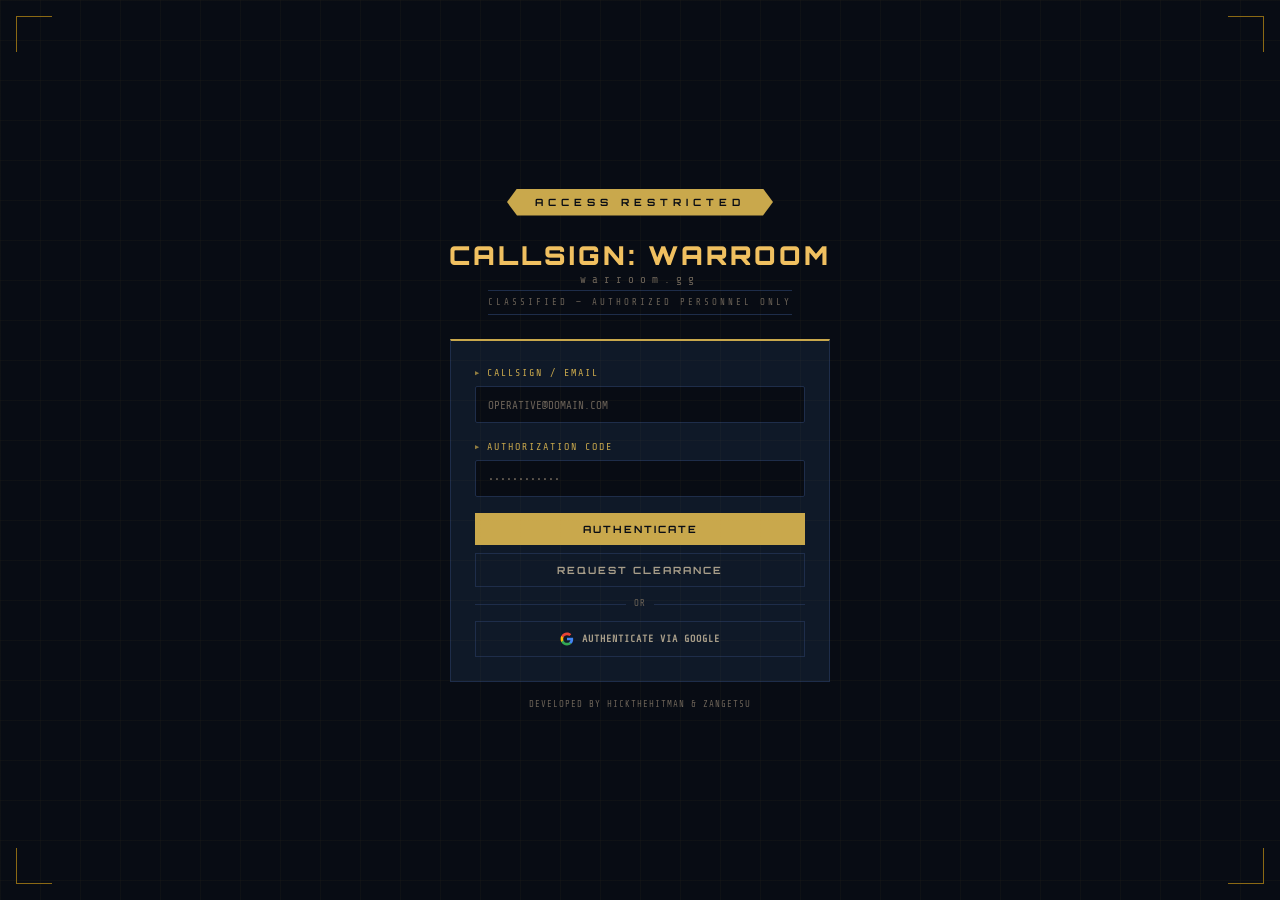
==== index.html @ 0e890ecb "Step 1 scaffold" ====
<!DOCTYPE html>
<html lang="en">
<head>
  <meta charset="UTF-8">
  <meta name="viewport" content="width=device-width, initial-scale=1.0">
  <title>CALLSIGN: WARROOM — Access Restricted</title>
  <meta name="description" content="MW4 community intel hub. Confirmed intel, leak tracker, field reports.">
  <link rel="stylesheet" href="css/base.css">
  <link rel="stylesheet" href="css/components.css">
  <link rel="stylesheet" href="css/layout.css">
</head>
<body>

<div class="login-screen">
  <div class="login-grid-bg"></div>
  <div class="login-scan"></div>
  <div class="login-corner tl"></div>
  <div class="login-corner tr"></div>
  <div class="login-corner bl"></div>
  <div class="login-corner br"></div>

  <div class="access-banner">ACCESS RESTRICTED</div>

  <div class="login-logo">
    CALLSIGN: WARROOM
    <span class="login-logo-sub">warroom.gg</span>
  </div>

  <div class="classified-tag">CLASSIFIED — AUTHORIZED PERSONNEL ONLY</div>

  <!-- ── Sign In Form ── -->
  <div class="login-box" id="form-signin">
    <div class="error-msg" id="signin-error"></div>

    <div class="field-group">
      <label class="field-label" for="signin-email">CALLSIGN / EMAIL</label>
      <input class="mil-input" type="email" id="signin-email"
             placeholder="OPERATIVE@DOMAIN.COM" autocomplete="email">
    </div>
    <div class="field-group">
      <label class="field-label" for="signin-password">AUTHORIZATION CODE</label>
      <input class="mil-input" type="password" id="signin-password"
             placeholder="••••••••••••" autocomplete="current-password">
    </div>

    <button class="btn btn-primary btn-full" id="btn-signin" onclick="handleSignIn()">
      AUTHENTICATE
    </button>

    <div style="margin-top: 8px;">
      <button class="btn btn-secondary btn-full" onclick="showForm('signup')">
        REQUEST CLEARANCE
      </button>
    </div>

    <div class="divider">OR</div>

    <button class="btn btn-secondary btn-full" id="btn-google" onclick="handleGoogleAuth()"
            style="font-family: var(--font-mono); font-size: 10px; letter-spacing: 1px; gap: 8px;">
      <svg width="14" height="14" viewBox="0 0 24 24" fill="none" aria-hidden="true">
        <path d="M22.56 12.25c0-.78-.07-1.53-.2-2.25H12v4.26h5.92c-.26 1.37-1.04 2.53-2.21 3.31v2.77h3.57c2.08-1.92 3.28-4.74 3.28-8.09z" fill="#4285F4"/>
        <path d="M12 23c2.97 0 5.46-.98 7.28-2.66l-3.57-2.77c-.98.66-2.23 1.06-3.71 1.06-2.86 0-5.29-1.93-6.16-4.53H2.18v2.84C3.99 20.53 7.7 23 12 23z" fill="#34A853"/>
        <path d="M5.84 14.09c-.22-.66-.35-1.36-.35-2.09s.13-1.43.35-2.09V7.07H2.18C1.43 8.55 1 10.22 1 12s.43 3.45 1.18 4.93l3.66-2.84z" fill="#FBBC05"/>
        <path d="M12 5.38c1.62 0 3.06.56 4.21 1.64l3.15-3.15C17.45 2.09 14.97 1 12 1 7.7 1 3.99 3.47 2.18 7.07l3.66 2.84c.87-2.6 3.3-4.53 6.16-4.53z" fill="#EA4335"/>
      </svg>
      AUTHENTICATE VIA GOOGLE
    </button>
  </div>

  <!-- ── Sign Up Form ── -->
  <div class="login-box hidden" id="form-signup">
    <div class="error-msg" id="signup-error"></div>

    <div class="field-group">
      <label class="field-label" for="signup-callsign">CHOOSE YOUR CALLSIGN</label>
      <input class="mil-input" type="text" id="signup-callsign"
             placeholder="E.G. GHOST_OPS" maxlength="24"
             pattern="[A-Za-z0-9_\-]+" autocomplete="off">
      <div style="font-family: var(--font-mono); font-size: 9px; color: var(--bone-dim);
                  margin-top: 5px; letter-spacing: 0.5px;">
        Letters, numbers, _ and - only. No spaces.
      </div>
    </div>
    <div class="field-group">
      <label class="field-label" for="signup-email">EMAIL</label>
      <input class="mil-input" type="email" id="signup-email"
             placeholder="OPERATIVE@DOMAIN.COM" autocomplete="email">
    </div>
    <div class="field-group">
      <label class="field-label" for="signup-password">AUTHORIZATION CODE</label>
      <input class="mil-input" type="password" id="signup-password"
             placeholder="MIN 8 CHARACTERS" autocomplete="new-password">
    </div>

    <button class="btn btn-primary btn-full" id="btn-signup" onclick="handleSignUp()">
      REQUEST CLEARANCE
    </button>
    <div style="margin-top: 8px;">
      <button class="btn btn-secondary btn-full" onclick="showForm('signin')">
        ← BACK TO AUTHENTICATE
      </button>
    </div>
  </div>

  <!-- ── Email confirmation message ── -->
  <div class="login-box hidden" id="form-confirm">
    <div style="text-align: center; padding: 0.5rem 0;">
      <div style="font-family: var(--font-mil); font-size: 11px; color: var(--olive-glow);
                  letter-spacing: 3px; margin-bottom: 0.75rem;">
        CLEARANCE REQUESTED
      </div>
      <div style="font-family: var(--font-mono); font-size: 11px; color: var(--bone-muted);
                  line-height: 1.6; letter-spacing: 0.5px;">
        Check your email to confirm your account.<br>
        Once confirmed, return to authenticate.
      </div>
      <button class="btn btn-secondary" style="margin-top: 1rem;" onclick="showForm('signin')">
        BACK TO AUTHENTICATE
      </button>
    </div>
  </div>

  <div class="login-footer">
    DEVELOPED BY HICKTHEHITMAN &amp; ZANGETSU
  </div>
</div>

<!-- Toast container -->
<div id="toast-container" aria-live="polite"></div>

<script src="js/config.js"></script>
<script src="js/xhr.js"></script>
<script src="js/auth.js"></script>

<script>
  // Redirect to dashboard if already logged in
  window.addEventListener('DOMContentLoaded', function () {
    const session = getSession();
    if (session && session.access_token) {
      window.location.href = '/dashboard.html';
    }
  });

  function showForm(name) {
    document.getElementById('form-signin').classList.add('hidden');
    document.getElementById('form-signup').classList.add('hidden');
    document.getElementById('form-confirm').classList.add('hidden');
    document.getElementById('form-' + name).classList.remove('hidden');
  }
</script>

</body>
</html>
---- css/base.css ----
/* css/base.css — WARROOM design system */

@import url('https://fonts.googleapis.com/css2?family=Orbitron:wght@400;600;700;900&family=Share+Tech+Mono&family=Barlow+Condensed:wght@300;400;500;600;700&display=swap');

*, *::before, *::after { box-sizing: border-box; margin: 0; padding: 0; }

:root {
  /* ── Brand colors ── */
  --gold:           #C9A84C;
  --gold-bright:    #F0C060;
  --gold-dim:       #8B6914;
  --gold-bg:        rgba(201, 168, 76, 0.08);
  --gold-border:    rgba(201, 168, 76, 0.25);

  --olive:          #4A5E2F;
  --olive-bright:   #6B8A3E;
  --olive-glow:     #8FAF52;
  --olive-bg:       rgba(107, 138, 62, 0.12);

  --red:            #CC2222;
  --red-bright:     #FF3333;
  --red-bg:         rgba(204, 34, 34, 0.1);
  --red-border:     rgba(204, 34, 34, 0.4);

  /* ── Backgrounds ── */
  --navy:           #080C14;
  --navy-mid:       #0D1420;
  --navy-surface:   #101828;
  --navy-card:      #0F1928;
  --navy-border:    #1E2D4A;
  --navy-border-dim:rgba(30, 45, 74, 0.5);

  /* ── Text ── */
  --bone:           #E8E0D0;
  --bone-muted:     #A89E8A;
  --bone-dim:       #6B6257;

  /* ── Typography ── */
  --font-mil:   'Orbitron', monospace;
  --font-mono:  'Share Tech Mono', monospace;
  --font-body:  'Barlow Condensed', sans-serif;

  /* ── Layout ── */
  --topbar-height: 48px;
  --max-width:     1100px;
  --radius-sm:     2px;
  --radius-md:     4px;
}

html, body {
  background: var(--navy);
  color: var(--bone);
  font-family: var(--font-body);
  font-size: 16px;
  line-height: 1.5;
  min-height: 100vh;
  -webkit-font-smoothing: antialiased;
}

a { color: var(--gold); text-decoration: none; }
a:hover { color: var(--gold-bright); }

/* ── Scrollbar ── */
::-webkit-scrollbar { width: 6px; }
::-webkit-scrollbar-track { background: var(--navy-mid); }
::-webkit-scrollbar-thumb { background: var(--navy-border); border-radius: 3px; }
::-webkit-scrollbar-thumb:hover { background: var(--gold-dim); }

/* ── Utility ── */
.sr-only {
  position: absolute; width: 1px; height: 1px;
  padding: 0; margin: -1px; overflow: hidden;
  clip: rect(0,0,0,0); border: 0;
}
.hidden { display: none !important; }
.text-gold    { color: var(--gold); }
.text-olive   { color: var(--olive-glow); }
.text-red     { color: var(--red-bright); }
.text-muted   { color: var(--bone-muted); }
.text-dim     { color: var(--bone-dim); }
.text-mono    { font-family: var(--font-mono); }
.text-mil     { font-family: var(--font-mil); }

/* ── Scan line animation (login bg) ── */
@keyframes scan {
  0%   { top: -2px; }
  100% { top: 100%; }
}
@keyframes blink {
  0%, 100% { opacity: 1; }
  50%       { opacity: 0.25; }
}
@keyframes fadeIn {
  from { opacity: 0; transform: translateY(4px); }
  to   { opacity: 1; transform: translateY(0); }
}

.animate-in { animation: fadeIn 0.3s ease forwards; }
.blink       { animation: blink 1.2s step-end infinite; }
---- css/components.css ----
/* css/components.css — WARROOM UI components */

/* ══════════════════════════════════════════
   BUTTONS
══════════════════════════════════════════ */

.btn {
  display: inline-flex;
  align-items: center;
  justify-content: center;
  gap: 6px;
  font-family: var(--font-mil);
  font-size: 10px;
  font-weight: 700;
  letter-spacing: 2px;
  padding: 10px 20px;
  border: none;
  cursor: pointer;
  transition: background 0.15s, color 0.15s, border-color 0.15s;
  text-decoration: none;
  white-space: nowrap;
}
.btn:disabled {
  opacity: 0.4;
  cursor: not-allowed;
}

.btn-primary {
  background: var(--gold);
  color: var(--navy);
}
.btn-primary:hover { background: var(--gold-bright); }

.btn-secondary {
  background: transparent;
  color: var(--bone-muted);
  border: 1px solid var(--navy-border);
}
.btn-secondary:hover { border-color: var(--gold); color: var(--gold); }

.btn-danger {
  background: transparent;
  color: var(--red);
  border: 1px solid var(--red-border);
}
.btn-danger:hover { background: var(--red-bg); }

.btn-ghost {
  background: transparent;
  color: var(--bone-dim);
  border: none;
  font-family: var(--font-mono);
  font-size: 9px;
  letter-spacing: 1px;
  padding: 6px 10px;
}
.btn-ghost:hover { color: var(--gold); }

.btn-full { width: 100%; }

/* ══════════════════════════════════════════
   INPUTS
══════════════════════════════════════════ */

.field-group { margin-bottom: 1rem; }

.field-label {
  display: flex;
  align-items: center;
  gap: 6px;
  font-family: var(--font-mono);
  font-size: 10px;
  color: var(--gold);
  letter-spacing: 2px;
  margin-bottom: 6px;
}
.field-label::before {
  content: '▶';
  font-size: 7px;
  opacity: 0.7;
}

.mil-input {
  width: 100%;
  background: var(--navy);
  border: 1px solid var(--navy-border);
  color: var(--bone);
  font-family: var(--font-mono);
  font-size: 13px;
  padding: 10px 12px;
  outline: none;
  border-radius: var(--radius-sm);
  transition: border-color 0.2s;
}
.mil-input:focus { border-color: var(--gold); }
.mil-input::placeholder { color: var(--bone-dim); font-size: 11px; }
.mil-input.error { border-color: var(--red); }

textarea.mil-input {
  resize: vertical;
  min-height: 80px;
  line-height: 1.5;
}

/* ══════════════════════════════════════════
   CARDS
══════════════════════════════════════════ */

.card {
  background: var(--navy-card);
  border: 1px solid var(--navy-border);
  padding: 1rem 1.25rem;
}
.card-top { border-top: 2px solid var(--gold); }
.card-top-red { border-top: 2px solid var(--red); }
.card-top-olive { border-top: 2px solid var(--olive-bright); }

.card-header {
  display: flex;
  align-items: center;
  justify-content: space-between;
  margin-bottom: 0.75rem;
  padding-bottom: 8px;
  border-bottom: 1px solid var(--navy-border);
}

.card-title {
  display: flex;
  align-items: center;
  gap: 6px;
  font-family: var(--font-mono);
  font-size: 10px;
  color: var(--gold);
  letter-spacing: 2px;
}
.card-title::before { content: '//'; opacity: 0.4; }

/* ══════════════════════════════════════════
   BADGES
══════════════════════════════════════════ */

.badge {
  display: inline-block;
  font-family: var(--font-mono);
  font-size: 8px;
  font-weight: 600;
  letter-spacing: 1px;
  padding: 2px 7px;
  border: 1px solid;
  white-space: nowrap;
}

.badge-confirmed {
  color: var(--gold);
  border-color: var(--gold-dim);
  background: var(--gold-bg);
}
.badge-unconfirmed {
  color: var(--olive-glow);
  border-color: var(--olive);
  background: var(--olive-bg);
}
.badge-debunked {
  color: var(--bone-dim);
  border-color: rgba(107, 98, 87, 0.3);
  background: transparent;
  text-decoration: line-through;
}
.badge-urgent {
  color: var(--red-bright);
  border-color: var(--red-border);
  background: var(--red-bg);
}
.badge-command {
  color: var(--gold);
  border-color: var(--gold-dim);
  background: var(--gold-bg);
}
.badge-operative {
  color: var(--bone-dim);
  border-color: var(--navy-border);
  background: transparent;
}

/* ══════════════════════════════════════════
   STATUS DOTS
══════════════════════════════════════════ */

.dot {
  display: inline-block;
  width: 6px;
  height: 6px;
  border-radius: 50%;
  flex-shrink: 0;
}
.dot-gold  { background: var(--gold); }
.dot-olive { background: var(--olive-glow); }
.dot-red   { background: var(--red); animation: blink 1.2s step-end infinite; }
.dot-dim   { background: var(--bone-dim); }

/* ══════════════════════════════════════════
   DIVIDER
══════════════════════════════════════════ */

.divider {
  display: flex;
  align-items: center;
  gap: 8px;
  margin: 10px 0;
  color: var(--bone-dim);
  font-family: var(--font-mono);
  font-size: 9px;
  letter-spacing: 1px;
}
.divider::before, .divider::after {
  content: '';
  flex: 1;
  height: 1px;
  background: var(--navy-border);
}

/* ══════════════════════════════════════════
   SECTION LABEL (between sections in a card)
══════════════════════════════════════════ */

.section-label {
  display: flex;
  align-items: center;
  gap: 8px;
  font-family: var(--font-mono);
  font-size: 9px;
  color: var(--bone-dim);
  letter-spacing: 3px;
  padding: 6px 0 4px;
  border-bottom: 1px solid var(--navy-border);
  margin-bottom: 0.75rem;
}
.section-label::after {
  content: '';
  flex: 1;
  height: 1px;
  background: var(--navy-border);
}

/* ══════════════════════════════════════════
   ALERT BANNER
══════════════════════════════════════════ */

.alert-banner {
  display: flex;
  align-items: center;
  gap: 10px;
  background: var(--red-bg);
  border: 1px solid var(--red-border);
  border-left: 3px solid var(--red);
  padding: 8px 12px;
  margin-bottom: 1rem;
}
.alert-tag {
  font-family: var(--font-mil);
  font-size: 9px;
  font-weight: 700;
  color: var(--red-bright);
  letter-spacing: 2px;
  white-space: nowrap;
}
.alert-text {
  font-family: var(--font-mono);
  font-size: 11px;
  color: var(--bone);
}

/* ══════════════════════════════════════════
   TOAST NOTIFICATIONS
══════════════════════════════════════════ */

#toast-container {
  position: fixed;
  bottom: 20px;
  right: 20px;
  z-index: 9999;
  display: flex;
  flex-direction: column;
  gap: 8px;
}
.toast {
  background: var(--navy-card);
  border: 1px solid var(--navy-border);
  border-left: 3px solid var(--gold);
  padding: 10px 16px;
  font-family: var(--font-mono);
  font-size: 11px;
  color: var(--bone);
  min-width: 260px;
  animation: fadeIn 0.2s ease forwards;
}
.toast.toast-error { border-left-color: var(--red); }
.toast.toast-success { border-left-color: var(--olive-glow); }

/* ══════════════════════════════════════════
   VOTE BAR
══════════════════════════════════════════ */

.vote-bar-wrap { flex: 1; max-width: 140px; }
.vote-bar-labels {
  display: flex;
  justify-content: space-between;
  font-family: var(--font-mono);
  font-size: 9px;
  color: var(--bone-dim);
  margin-bottom: 3px;
}
.vote-bar {
  height: 4px;
  background: var(--navy-border);
  overflow: hidden;
}
.vote-bar-fill {
  height: 100%;
  background: var(--gold);
  transition: width 0.5s ease;
}

/* ══════════════════════════════════════════
   LOADING SPINNER
══════════════════════════════════════════ */

@keyframes spin { to { transform: rotate(360deg); } }

.spinner {
  display: inline-block;
  width: 14px;
  height: 14px;
  border: 2px solid var(--navy-border);
  border-top-color: var(--gold);
  border-radius: 50%;
  animation: spin 0.7s linear infinite;
}

/* ══════════════════════════════════════════
   MODAL
══════════════════════════════════════════ */

.modal-overlay {
  position: fixed;
  inset: 0;
  background: rgba(8, 12, 20, 0.85);
  z-index: 1000;
  display: flex;
  align-items: center;
  justify-content: center;
  padding: 1rem;
}
.modal {
  background: var(--navy-card);
  border: 1px solid var(--navy-border);
  border-top: 2px solid var(--gold);
  padding: 1.5rem;
  width: 100%;
  max-width: 480px;
  animation: fadeIn 0.2s ease forwards;
}
.modal-title {
  font-family: var(--font-mil);
  font-size: 12px;
  font-weight: 700;
  color: var(--gold);
  letter-spacing: 2px;
  margin-bottom: 1rem;
  padding-bottom: 8px;
  border-bottom: 1px solid var(--navy-border);
}
.modal-actions {
  display: flex;
  gap: 8px;
  justify-content: flex-end;
  margin-top: 1rem;
}
---- css/layout.css ----
/* css/layout.css — WARROOM app layout */

/* ══════════════════════════════════════════
   LOGIN SCREEN
══════════════════════════════════════════ */

.login-screen {
  position: relative;
  min-height: 100vh;
  display: flex;
  flex-direction: column;
  align-items: center;
  justify-content: center;
  padding: 2rem 1rem;
  overflow: hidden;
}

.login-grid-bg {
  position: absolute;
  inset: 0;
  background-image:
    linear-gradient(rgba(201,168,76,0.035) 1px, transparent 1px),
    linear-gradient(90deg, rgba(201,168,76,0.035) 1px, transparent 1px);
  background-size: 40px 40px;
  pointer-events: none;
}

.login-scan {
  position: absolute;
  top: -2px;
  left: 0;
  right: 0;
  height: 2px;
  background: linear-gradient(90deg, transparent, rgba(201,168,76,0.5), transparent);
  animation: scan 4s linear infinite;
  pointer-events: none;
}

.login-corner {
  position: absolute;
  width: 36px;
  height: 36px;
  border-color: var(--gold-dim);
  border-style: solid;
}
.login-corner.tl { top: 16px; left: 16px; border-width: 1px 0 0 1px; }
.login-corner.tr { top: 16px; right: 16px; border-width: 1px 1px 0 0; }
.login-corner.bl { bottom: 16px; left: 16px; border-width: 0 0 1px 1px; }
.login-corner.br { bottom: 16px; right: 16px; border-width: 0 1px 1px 0; }

.access-banner {
  background: var(--gold);
  color: var(--navy);
  font-family: var(--font-mil);
  font-size: 10px;
  font-weight: 700;
  letter-spacing: 5px;
  padding: 6px 28px;
  text-align: center;
  margin-bottom: 1.5rem;
  clip-path: polygon(10px 0, calc(100% - 10px) 0, 100% 50%, calc(100% - 10px) 100%, 10px 100%, 0 50%);
}

.login-logo {
  font-family: var(--font-mil);
  font-size: 26px;
  font-weight: 900;
  color: var(--gold-bright);
  letter-spacing: 3px;
  text-align: center;
  line-height: 1.2;
  margin-bottom: 4px;
}
.login-logo-sub {
  display: block;
  font-family: var(--font-mono);
  font-size: 11px;
  color: var(--bone-dim);
  letter-spacing: 6px;
  font-weight: 400;
  text-align: center;
  margin-top: 2px;
}

.classified-tag {
  font-family: var(--font-mono);
  font-size: 9px;
  color: var(--bone-dim);
  letter-spacing: 3px;
  text-align: center;
  padding: 5px 0;
  border-top: 1px solid var(--navy-border);
  border-bottom: 1px solid var(--navy-border);
  margin-bottom: 1.5rem;
}

.login-box {
  width: 100%;
  max-width: 380px;
  background: var(--navy-card);
  border: 1px solid var(--navy-border);
  border-top: 2px solid var(--gold);
  padding: 1.5rem;
}

.error-msg {
  font-family: var(--font-mono);
  font-size: 10px;
  color: var(--red-bright);
  letter-spacing: 1px;
  margin-bottom: 10px;
  padding: 6px 8px;
  background: var(--red-bg);
  border: 1px solid var(--red-border);
  display: none;
}
.error-msg.visible { display: block; }

.login-footer {
  margin-top: 1rem;
  font-family: var(--font-mono);
  font-size: 9px;
  color: var(--bone-dim);
  letter-spacing: 1px;
  text-align: center;
}

/* ══════════════════════════════════════════
   TOPBAR
══════════════════════════════════════════ */

.topbar {
  position: sticky;
  top: 0;
  z-index: 100;
  height: var(--topbar-height);
  background: var(--navy-mid);
  border-bottom: 1px solid var(--navy-border);
  display: flex;
  align-items: center;
  padding: 0 1rem;
  gap: 1rem;
}

.topbar-logo { flex-shrink: 0; }
.topbar-logo-name {
  font-family: var(--font-mil);
  font-size: 13px;
  font-weight: 900;
  color: var(--gold);
  letter-spacing: 2px;
  line-height: 1;
}
.topbar-logo-sub {
  font-family: var(--font-mono);
  font-size: 8px;
  color: var(--bone-dim);
  letter-spacing: 3px;
}

.topbar-nav {
  flex: 1;
  display: flex;
  gap: 2px;
  overflow-x: auto;
}

.nav-tab {
  background: transparent;
  border: none;
  border-bottom: 2px solid transparent;
  color: var(--bone-dim);
  font-family: var(--font-mono);
  font-size: 9px;
  letter-spacing: 1px;
  padding: 6px 10px;
  cursor: pointer;
  white-space: nowrap;
  transition: color 0.15s, border-color 0.15s;
}
.nav-tab:hover { color: var(--bone); }
.nav-tab.active { color: var(--gold); border-bottom-color: var(--gold); }

.topbar-right {
  flex-shrink: 0;
  display: flex;
  align-items: center;
  gap: 8px;
}

.callsign-badge {
  font-family: var(--font-mono);
  font-size: 9px;
  color: var(--gold);
  letter-spacing: 1px;
  padding: 3px 8px;
  border: 1px solid var(--gold-dim);
  background: var(--gold-bg);
}

/* ══════════════════════════════════════════
   MAIN CONTENT AREA
══════════════════════════════════════════ */

.app-main {
  padding: 1rem;
  max-width: var(--max-width);
  margin: 0 auto;
}

.page { display: none; }
.page.active { display: block; }

/* ══════════════════════════════════════════
   GRIDS
══════════════════════════════════════════ */

.grid-2 {
  display: grid;
  grid-template-columns: 1fr 1fr;
  gap: 1rem;
}
.grid-3 {
  display: grid;
  grid-template-columns: 1fr 1fr 1fr;
  gap: 1rem;
}
.grid-2-1 {
  display: grid;
  grid-template-columns: 2fr 1fr;
  gap: 1rem;
}

@media (max-width: 700px) {
  .grid-2, .grid-3, .grid-2-1 {
    grid-template-columns: 1fr;
  }
}

/* ══════════════════════════════════════════
   DEPLOYMENT BANNER (countdown)
══════════════════════════════════════════ */

.deployment-banner {
  background: var(--navy-card);
  border: 1px solid var(--navy-border);
  border-top: 2px solid var(--gold);
  padding: 1rem 1.25rem;
  margin-bottom: 1rem;
  display: flex;
  align-items: center;
  justify-content: space-between;
  gap: 1rem;
  flex-wrap: wrap;
}
.deploy-label {
  font-family: var(--font-mono);
  font-size: 9px;
  color: var(--bone-dim);
  letter-spacing: 2px;
  margin-bottom: 3px;
}
.deploy-title {
  font-family: var(--font-mil);
  font-size: 13px;
  font-weight: 700;
  color: var(--gold);
  letter-spacing: 2px;
}

.countdown { display: flex; gap: 6px; }
.cd-block {
  text-align: center;
  min-width: 50px;
  background: var(--navy);
  border: 1px solid var(--navy-border);
  padding: 5px 8px;
}
.cd-num {
  font-family: var(--font-mil);
  font-size: 20px;
  font-weight: 900;
  color: var(--gold-bright);
  line-height: 1;
  display: block;
}
.cd-label {
  font-family: var(--font-mono);
  font-size: 7px;
  color: var(--bone-dim);
  letter-spacing: 1px;
  margin-top: 2px;
  display: block;
}

/* ══════════════════════════════════════════
   PHASE STRIP
══════════════════════════════════════════ */

.phase-strip {
  display: flex;
  gap: 8px;
  align-items: center;
  margin-top: 1rem;
  flex-wrap: wrap;
}
.phase-badge {
  font-family: var(--font-mono);
  font-size: 8px;
  letter-spacing: 1px;
  padding: 2px 10px;
  border: 1px solid;
}
.phase-active {
  color: var(--olive-glow);
  border-color: var(--olive);
  background: var(--olive-bg);
}
.phase-locked {
  color: var(--bone-dim);
  border-color: var(--navy-border);
  background: transparent;
}
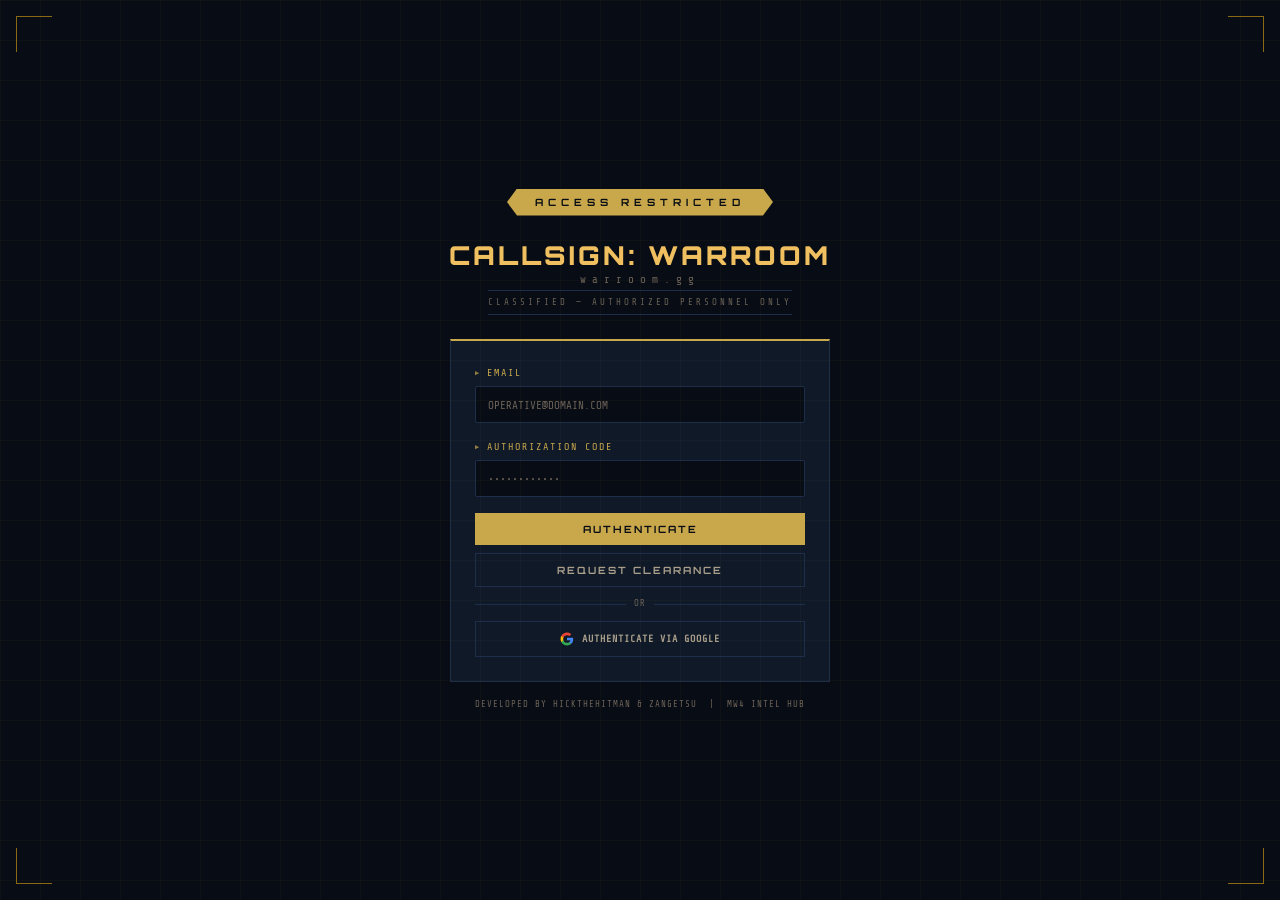
==== commit 1768967c: "Step 2 auth system + dossier" ====
--- a/index.html
+++ b/index.html
@@ -28,25 +28,25 @@
 
   <div class="classified-tag">CLASSIFIED — AUTHORIZED PERSONNEL ONLY</div>
 
-  <!-- ── Sign In Form ── -->
+  <!-- ── Sign In ── -->
   <div class="login-box" id="form-signin">
     <div class="error-msg" id="signin-error"></div>
 
     <div class="field-group">
-      <label class="field-label" for="signin-email">CALLSIGN / EMAIL</label>
+      <label class="field-label" for="signin-email">EMAIL</label>
       <input class="mil-input" type="email" id="signin-email"
              placeholder="OPERATIVE@DOMAIN.COM" autocomplete="email">
     </div>
     <div class="field-group">
       <label class="field-label" for="signin-password">AUTHORIZATION CODE</label>
       <input class="mil-input" type="password" id="signin-password"
-             placeholder="••••••••••••" autocomplete="current-password">
+             placeholder="••••••••••••" autocomplete="current-password"
+             onkeydown="if(event.key==='Enter') handleSignIn()">
     </div>
 
     <button class="btn btn-primary btn-full" id="btn-signin" onclick="handleSignIn()">
       AUTHENTICATE
     </button>
-
     <div style="margin-top: 8px;">
       <button class="btn btn-secondary btn-full" onclick="showForm('signup')">
         REQUEST CLEARANCE
@@ -55,8 +55,8 @@
 
     <div class="divider">OR</div>
 
-    <button class="btn btn-secondary btn-full" id="btn-google" onclick="handleGoogleAuth()"
-            style="font-family: var(--font-mono); font-size: 10px; letter-spacing: 1px; gap: 8px;">
+    <button class="btn btn-secondary btn-full" onclick="handleGoogleAuth()"
+            style="font-family:var(--font-mono);font-size:10px;letter-spacing:1px;gap:8px;">
       <svg width="14" height="14" viewBox="0 0 24 24" fill="none" aria-hidden="true">
         <path d="M22.56 12.25c0-.78-.07-1.53-.2-2.25H12v4.26h5.92c-.26 1.37-1.04 2.53-2.21 3.31v2.77h3.57c2.08-1.92 3.28-4.74 3.28-8.09z" fill="#4285F4"/>
         <path d="M12 23c2.97 0 5.46-.98 7.28-2.66l-3.57-2.77c-.98.66-2.23 1.06-3.71 1.06-2.86 0-5.29-1.93-6.16-4.53H2.18v2.84C3.99 20.53 7.7 23 12 23z" fill="#34A853"/>
@@ -67,18 +67,17 @@
     </button>
   </div>
 
-  <!-- ── Sign Up Form ── -->
+  <!-- ── Sign Up ── -->
   <div class="login-box hidden" id="form-signup">
     <div class="error-msg" id="signup-error"></div>
 
     <div class="field-group">
       <label class="field-label" for="signup-callsign">CHOOSE YOUR CALLSIGN</label>
       <input class="mil-input" type="text" id="signup-callsign"
-             placeholder="E.G. GHOST_OPS" maxlength="24"
-             pattern="[A-Za-z0-9_\-]+" autocomplete="off">
-      <div style="font-family: var(--font-mono); font-size: 9px; color: var(--bone-dim);
-                  margin-top: 5px; letter-spacing: 0.5px;">
-        Letters, numbers, _ and - only. No spaces.
+             placeholder="E.G. GHOST_OPS" maxlength="24" autocomplete="off"
+             oninput="this.value=this.value.toUpperCase().replace(/[^A-Z0-9_\-]/g,'')">
+      <div style="font-family:var(--font-mono);font-size:9px;color:var(--bone-dim);margin-top:5px;">
+        LETTERS, NUMBERS, _ AND - ONLY. 3–24 CHARACTERS.
       </div>
     </div>
     <div class="field-group">
@@ -90,50 +89,49 @@
       <label class="field-label" for="signup-password">AUTHORIZATION CODE</label>
       <input class="mil-input" type="password" id="signup-password"
              placeholder="MIN 8 CHARACTERS" autocomplete="new-password">
+      <div id="pw-strength" style="margin-top:5px;height:3px;background:var(--navy-border);"></div>
     </div>
 
     <button class="btn btn-primary btn-full" id="btn-signup" onclick="handleSignUp()">
       REQUEST CLEARANCE
     </button>
-    <div style="margin-top: 8px;">
+    <div style="margin-top:8px;">
       <button class="btn btn-secondary btn-full" onclick="showForm('signin')">
         ← BACK TO AUTHENTICATE
       </button>
     </div>
   </div>
 
-  <!-- ── Email confirmation message ── -->
+  <!-- ── Email confirmation ── -->
   <div class="login-box hidden" id="form-confirm">
-    <div style="text-align: center; padding: 0.5rem 0;">
-      <div style="font-family: var(--font-mil); font-size: 11px; color: var(--olive-glow);
-                  letter-spacing: 3px; margin-bottom: 0.75rem;">
+    <div style="text-align:center;padding:0.5rem 0;">
+      <div style="font-family:var(--font-mil);font-size:11px;color:var(--olive-glow);
+                  letter-spacing:3px;margin-bottom:0.75rem;">
         CLEARANCE REQUESTED
       </div>
-      <div style="font-family: var(--font-mono); font-size: 11px; color: var(--bone-muted);
-                  line-height: 1.6; letter-spacing: 0.5px;">
+      <div style="font-family:var(--font-mono);font-size:11px;color:var(--bone-muted);
+                  line-height:1.7;letter-spacing:0.5px;">
         Check your email to confirm your account.<br>
-        Once confirmed, return to authenticate.
+        Once confirmed, return here to authenticate.
       </div>
-      <button class="btn btn-secondary" style="margin-top: 1rem;" onclick="showForm('signin')">
+      <button class="btn btn-secondary" style="margin-top:1rem;" onclick="showForm('signin')">
         BACK TO AUTHENTICATE
       </button>
     </div>
   </div>
 
   <div class="login-footer">
-    DEVELOPED BY HICKTHEHITMAN &amp; ZANGETSU
+    DEVELOPED BY HICKTHEHITMAN &amp; ZANGETSU &nbsp;|&nbsp; MW4 INTEL HUB
   </div>
 </div>
 
-<!-- Toast container -->
 <div id="toast-container" aria-live="polite"></div>
 
 <script src="js/config.js"></script>
 <script src="js/xhr.js"></script>
 <script src="js/auth.js"></script>
-
 <script>
-  // Redirect to dashboard if already logged in
+  // Redirect if already logged in
   window.addEventListener('DOMContentLoaded', function () {
     const session = getSession();
     if (session && session.access_token) {
@@ -141,13 +139,21 @@
     }
   });
 
-  function showForm(name) {
-    document.getElementById('form-signin').classList.add('hidden');
-    document.getElementById('form-signup').classList.add('hidden');
-    document.getElementById('form-confirm').classList.add('hidden');
-    document.getElementById('form-' + name).classList.remove('hidden');
-  }
+  // Password strength indicator
+  document.addEventListener('DOMContentLoaded', function () {
+    const pwInput = document.getElementById('signup-password');
+    const bar     = document.getElementById('pw-strength');
+    if (!pwInput || !bar) return;
+    pwInput.addEventListener('input', function () {
+      const len = pwInput.value.length;
+      const colors = ['var(--red)', 'var(--red)', 'var(--gold)', 'var(--olive-glow)'];
+      const widths = ['0%', '33%', '66%', '100%'];
+      const level = len === 0 ? 0 : len < 8 ? 1 : len < 12 ? 2 : 3;
+      bar.style.background = colors[level];
+      bar.style.width = widths[level];
+      bar.style.transition = 'width 0.3s, background 0.3s';
+    });
+  });
 </script>
-
 </body>
 </html>
--- a/css/components.css
+++ b/css/components.css
@@ -376,3 +376,43 @@
   justify-content: flex-end;
   margin-top: 1rem;
 }
+
+/* ══════════════════════════════════════════
+   DOSSIER PAGE
+══════════════════════════════════════════ */
+
+.dossier-stat {
+  flex: 1;
+  min-width: 80px;
+  background: var(--navy);
+  border: 1px solid var(--navy-border);
+  padding: 10px 12px;
+  text-align: center;
+}
+.dossier-stat-num {
+  font-family: var(--font-mil);
+  font-size: 22px;
+  font-weight: 900;
+  color: var(--gold-bright);
+  line-height: 1;
+  margin-bottom: 4px;
+}
+.dossier-stat-label {
+  font-family: var(--font-mono);
+  font-size: 8px;
+  color: var(--bone-dim);
+  letter-spacing: 1px;
+}
+
+.dossier-clearance-item {
+  display: flex;
+  align-items: center;
+  gap: 10px;
+  padding: 7px 0;
+  border-bottom: 1px solid var(--navy-border-dim);
+  font-family: var(--font-mono);
+  font-size: 10px;
+  color: var(--bone-muted);
+  letter-spacing: 1px;
+}
+.dossier-clearance-item:last-child { border-bottom: none; }
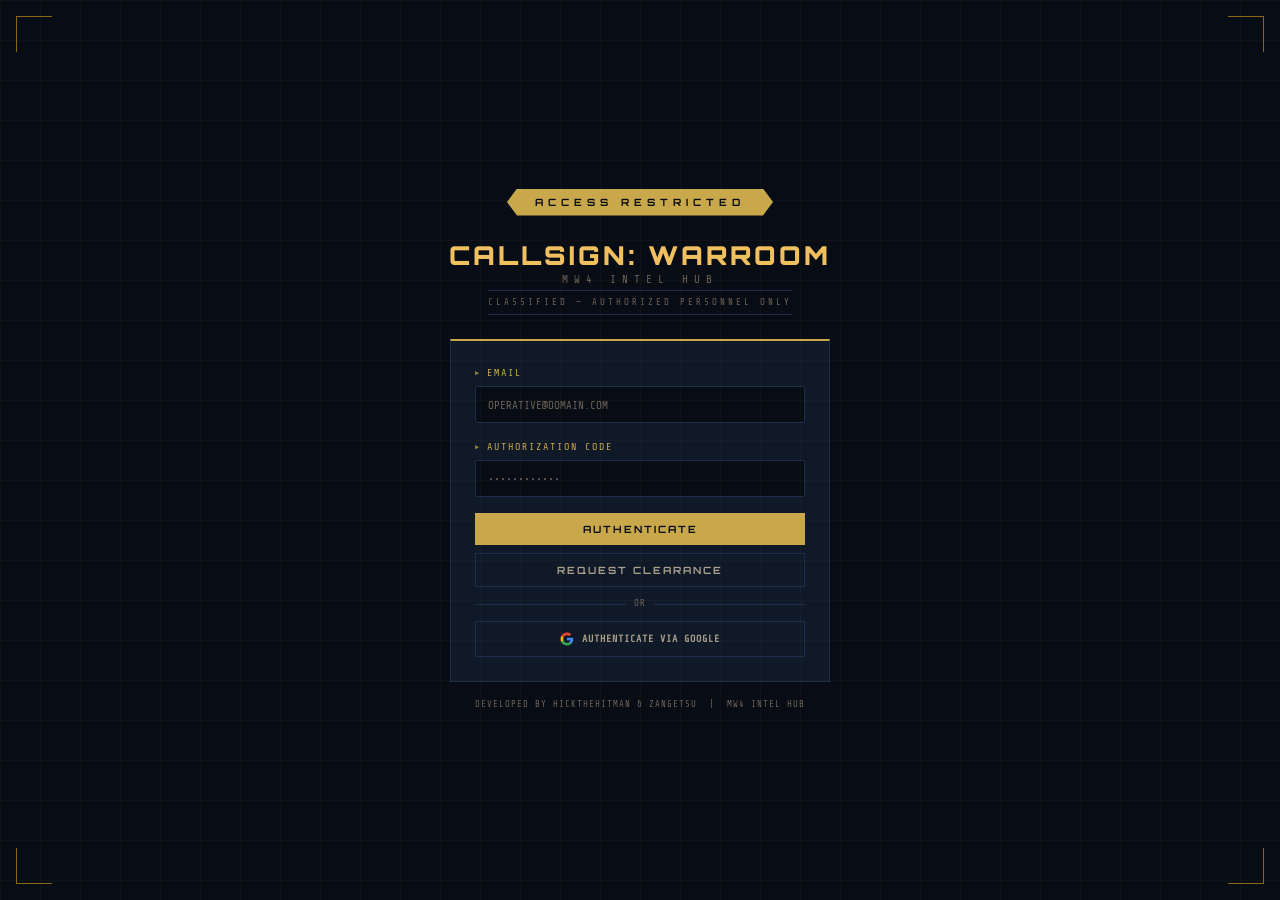
==== commit ee597806: "Add OG/Twitter meta tags and remove warroom.gg reference Co-Authored-By: Claude Sonnet 4.6 <noreply@" ====
--- a/index.html
+++ b/index.html
@@ -3,8 +3,21 @@
 <head>
   <meta charset="UTF-8">
   <meta name="viewport" content="width=device-width, initial-scale=1.0">
-  <title>CALLSIGN: WARROOM — Access Restricted</title>
-  <meta name="description" content="MW4 community intel hub. Confirmed intel, leak tracker, field reports.">
+  <title>WARROOM — MW4 Intel Hub</title>
+  <meta name="description" content="WARROOM is the community intel hub for Modern Warfare 4. Confirmed intel, leak tracker, weapons database, field reports, and more.">
+  <link rel="canonical" href="https://warroom-inky.vercel.app">
+
+  <!-- Open Graph -->
+  <meta property="og:type"        content="website">
+  <meta property="og:url"         content="https://warroom-inky.vercel.app">
+  <meta property="og:site_name"   content="WARROOM">
+  <meta property="og:title"       content="WARROOM — MW4 Intel Hub">
+  <meta property="og:description" content="The community intel hub for Modern Warfare 4. Confirmed intel, leak tracker, weapons database, field reports, and more.">
+
+  <!-- Twitter Card -->
+  <meta name="twitter:card"        content="summary">
+  <meta name="twitter:title"       content="WARROOM — MW4 Intel Hub">
+  <meta name="twitter:description" content="The community intel hub for Modern Warfare 4. Confirmed intel, leak tracker, weapons database, field reports, and more.">
   <link rel="stylesheet" href="css/base.css">
   <link rel="stylesheet" href="css/components.css">
   <link rel="stylesheet" href="css/layout.css">
@@ -23,7 +36,7 @@
 
   <div class="login-logo">
     CALLSIGN: WARROOM
-    <span class="login-logo-sub">warroom.gg</span>
+    <span class="login-logo-sub">MW4 INTEL HUB</span>
   </div>
 
   <div class="classified-tag">CLASSIFIED — AUTHORIZED PERSONNEL ONLY</div>
--- a/css/components.css
+++ b/css/components.css
@@ -416,3 +416,100 @@
   letter-spacing: 1px;
 }
 .dossier-clearance-item:last-child { border-bottom: none; }
+
+/* ══════════════════════════════════════════
+   INTEL FEED
+══════════════════════════════════════════ */
+
+.intel-item {
+  display: flex;
+  align-items: flex-start;
+  gap: 10px;
+  padding: 10px 0;
+  border-bottom: 1px solid var(--navy-border-dim);
+}
+.intel-item:last-child { border-bottom: none; padding-bottom: 0; }
+
+.intel-text {
+  font-family: var(--font-body);
+  font-size: 13px;
+  font-weight: 500;
+  color: var(--bone);
+  line-height: 1.4;
+  margin-bottom: 2px;
+}
+.intel-body {
+  font-family: var(--font-body);
+  font-size: 12px;
+  color: var(--bone-muted);
+  line-height: 1.5;
+  margin-bottom: 3px;
+}
+.intel-source {
+  font-family: var(--font-mono);
+  font-size: 9px;
+  color: var(--bone-dim);
+  letter-spacing: 0.5px;
+  margin-top: 3px;
+}
+
+/* ══════════════════════════════════════════
+   LEAK TRACKER
+══════════════════════════════════════════ */
+
+.filter-btn {
+  background: transparent;
+  border: 1px solid var(--navy-border);
+  color: var(--bone-dim);
+  font-family: var(--font-mono);
+  font-size: 9px;
+  letter-spacing: 1px;
+  padding: 5px 12px;
+  cursor: pointer;
+  transition: all 0.15s;
+}
+.filter-btn:hover { border-color: var(--gold); color: var(--gold); }
+.filter-btn.active {
+  background: var(--gold-bg);
+  border-color: var(--gold);
+  color: var(--gold);
+}
+
+.vote-btn-sm {
+  background: transparent;
+  border: 1px solid var(--navy-border);
+  color: var(--bone-dim);
+  font-size: 11px;
+  width: 28px;
+  height: 24px;
+  cursor: pointer;
+  transition: all 0.15s;
+  display: flex;
+  align-items: center;
+  justify-content: center;
+  padding: 0;
+}
+.vote-btn-sm:hover { border-color: var(--gold); color: var(--gold); }
+
+/* ══════════════════════════════════════════
+   FRAGCAST
+══════════════════════════════════════════ */
+
+.fragcast-platform-btn {
+  display: flex;
+  align-items: center;
+  gap: 8px;
+  padding: 8px 12px;
+  background: var(--navy);
+  border: 1px solid var(--navy-border);
+  color: var(--bone-muted);
+  font-family: var(--font-mono);
+  font-size: 10px;
+  letter-spacing: 1px;
+  text-decoration: none;
+  transition: all 0.15s;
+}
+.fragcast-platform-btn:hover {
+  border-color: var(--gold);
+  color: var(--gold);
+}
